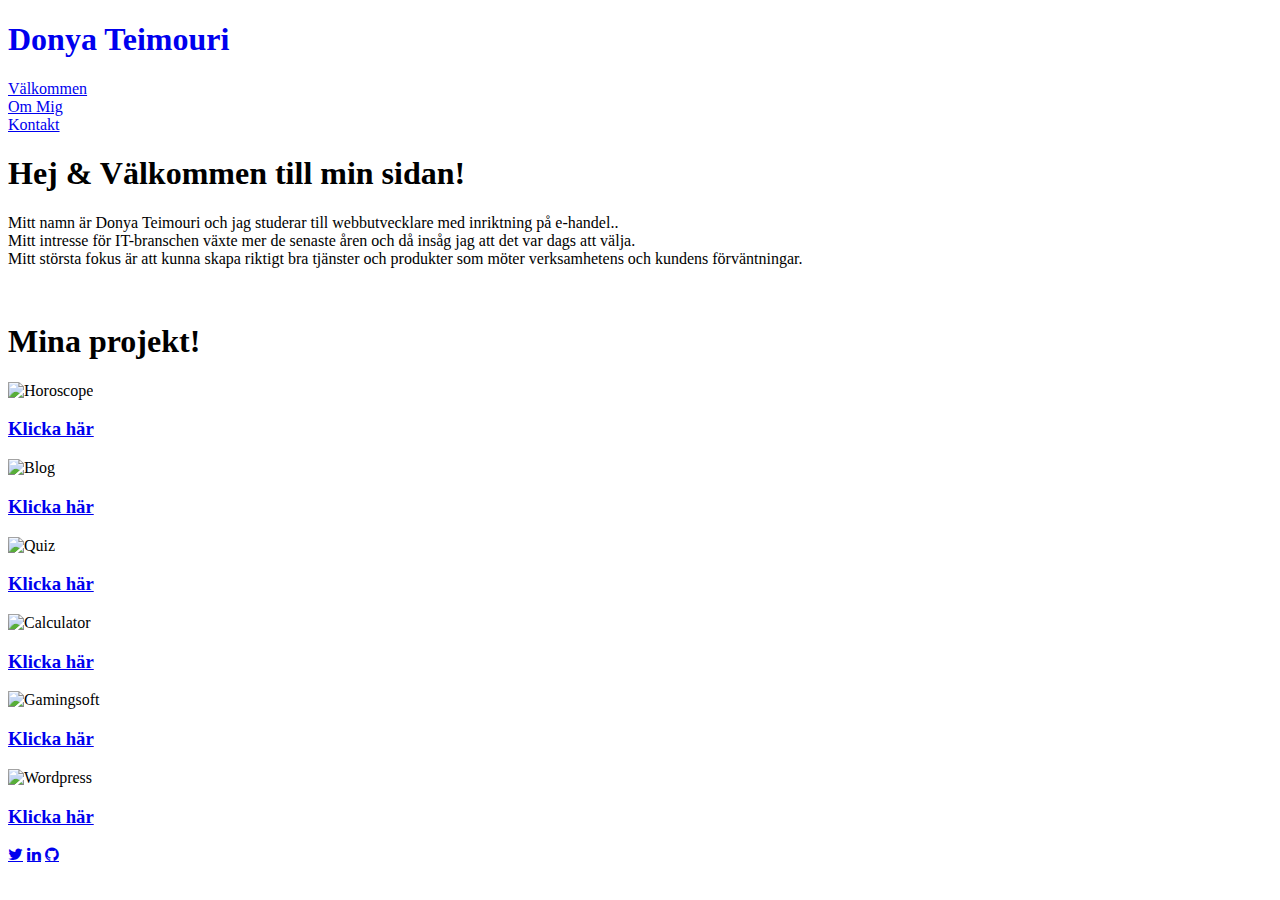
==== index.html @ cefd3fbf "index.html" ====
<!DOCTYPE html>
<html lang="en">
<head>
    <meta charset="UTF-8">
    <meta http-equiv="X-UA-Compatible" content="IE=edge">
    <meta name="viewport" content="width=device-width, initial-scale=1.0">
    <title>Donya Teimouri</title>
    <link rel="preconnect" href="https://fonts.googleapis.com"> 
    <link rel="preconnect" href="https://fonts.gstatic.com" crossorigin> 
    <link href="https://fonts.googleapis.com/css2?family=Playfair+Display:ital@1&display=swap" rel="stylesheet">
    <link rel="shortcut icon" href="./icon/logocv.png">
    <link rel="stylesheet" href="style.css">  
    <link rel="stylesheet" href="https://use.fontawesome.com/releases/v5.15.4/css/all.css" integrity="sha384-DyZ88mC6Up2uqS4h/KRgHuoeGwBcD4Ng9SiP4dIRy0EXTlnuz47vAwmeGwVChigm" crossorigin="anonymous"> 
    <link rel="preconnect" href="https://fonts.googleapis.com">
    <link rel="preconnect" href="https://fonts.gstatic.com" crossorigin>
    <link rel="preconnect" href="https://fonts.googleapis.com">
    <link rel="preconnect" href="https://fonts.gstatic.com" crossorigin>
    <link href="https://fonts.googleapis.com/css2?family=Assistant:wght@300&family=Cinzel&family=Lora:ital@1&family=Roboto:wght@700&family=Shalimar&display=swap" rel="stylesheet">    
    <link rel="preconnect" href="https://fonts.googleapis.com"> 
    <link rel="preconnect" href="https://fonts.gstatic.com" crossorigin> 
    <link href="https://fonts.googleapis.com/css2?family=Dancing+Script:wght@500&family=Great+Vibes&display=swap" rel="stylesheet">
    <meta name="viewport" content="width=device-width, initial-scale=1.0">
    <link rel="stylesheet" href="https://cdnjs.cloudflare.com/ajax/libs/font-awesome/4.7.0/css/font-awesome.min.css">
</head>
<body>
    <header>
        <a class="headerbackground" href="./index.html" style="text-decoration: none;"><h1 id="name">Donya Teimouri</h1>
    <div class="divcontainer">
        <div class="menu"><a href="./index.html" class="menu">Välkommen</a></div>  
        <div class="menu"><a href="./personligt.html" class="menu">Om Mig</a></div>     
        <div class="menu"><a href="./kontakt.html" class="menu">Kontakt</a></div>
    </div>
    </header>
    <main>
        <section id="indexContainer">

            <div class="paragraf">
                <h1 id="h1">Hej & Välkommen till min sidan!</h1>

            </div>

            <div>
                <p class="personligt">
                    Mitt namn är Donya Teimouri och jag studerar till webbutvecklare med inriktning på e-handel..
                    <br>
                    Mitt intresse för IT-branschen växte mer de senaste åren och då insåg jag att det var dags att välja.
                    <br> 
                    Mitt största fokus är att kunna skapa riktigt bra tjänster och produkter som möter verksamhetens och kundens förväntningar.
                </p>               
            </div>            
        </section>
        <br>

       
        <div>
            <h1 id="h1">Mina projekt!</h1>

        </div>

        <div class="projectsContainer">

            <div class="imgContainer" id="projectImage">
                <img id="imgBox" src="./project/horoscope.png" alt="Horoscope">
                <a class="centered" href="https://github.com/donyateimouri/Horoscope" target="_blank"><h3>Klicka här</h3></a>
            </div> 

            <div class="imgContainer" id="projectImage">
                <img id="imgBox" src="./project/Blog.png" alt="Blog">
                <a class="centered" href="https://github.com/Jhoggen/wp-projektarbete" target="_blank"><h3>Klicka här</h3></a>             
            </div>
            <div class="imgContainer" id="projectImage">
                <img id="imgBox" src="./project/quiz.png" alt="Quiz">
                <a class="centered" href="https://github.com/donyateimouri/Final-Twisted-Stories2" target="_blank"><h3>Klicka här</h3></a>             
            </div>
            <div class="imgContainer" id="projectImage">
                <img id="imgBox" src="./project/MyContacts.png" alt="Calculator">
                <a class="centered" href="https://github.com/donyateimouri/My-Contacts" target="_blank"><h3>Klicka här</h3></a>             
            </div>
           
            <div class="imgContainer" id="projectImage">
                <img id="imgBox" src="./project/ER-diagram.png" alt="Gamingsoft">
                <a class="centered" href="https://drive.google.com/drive/u/0/my-drive" target="_blank"><h3>Klicka här</h3></a>             
            </div>
            <div class="imgContainer" id="projectImage">
                <img id="imgBox" src="./project/labb1.png" alt="Wordpress">
                <a class="centered" href="https://github.com/donyateimouri/desktop-tutorial" target="_blank"><h3>Klicka här</h3></a>             
            </div>
           
        </div>

        </div>
        


        
    </main>
    
    <footer>
        <div class="icon">
            <a href="https://twitter.com/home" target="_blank" class="fa fa-twitter"></a>
            <a href="https://www.linkedin.com/feed/?trk=guest_homepage-basic_nav-header-signin" target="_blank" class="fa fa-linkedin"></a>
            <a href="https://github.com/donyateimouri" target="_blank" class="fa fa-github"></a>
            
        </div>

    </footer>



</body>
</html>
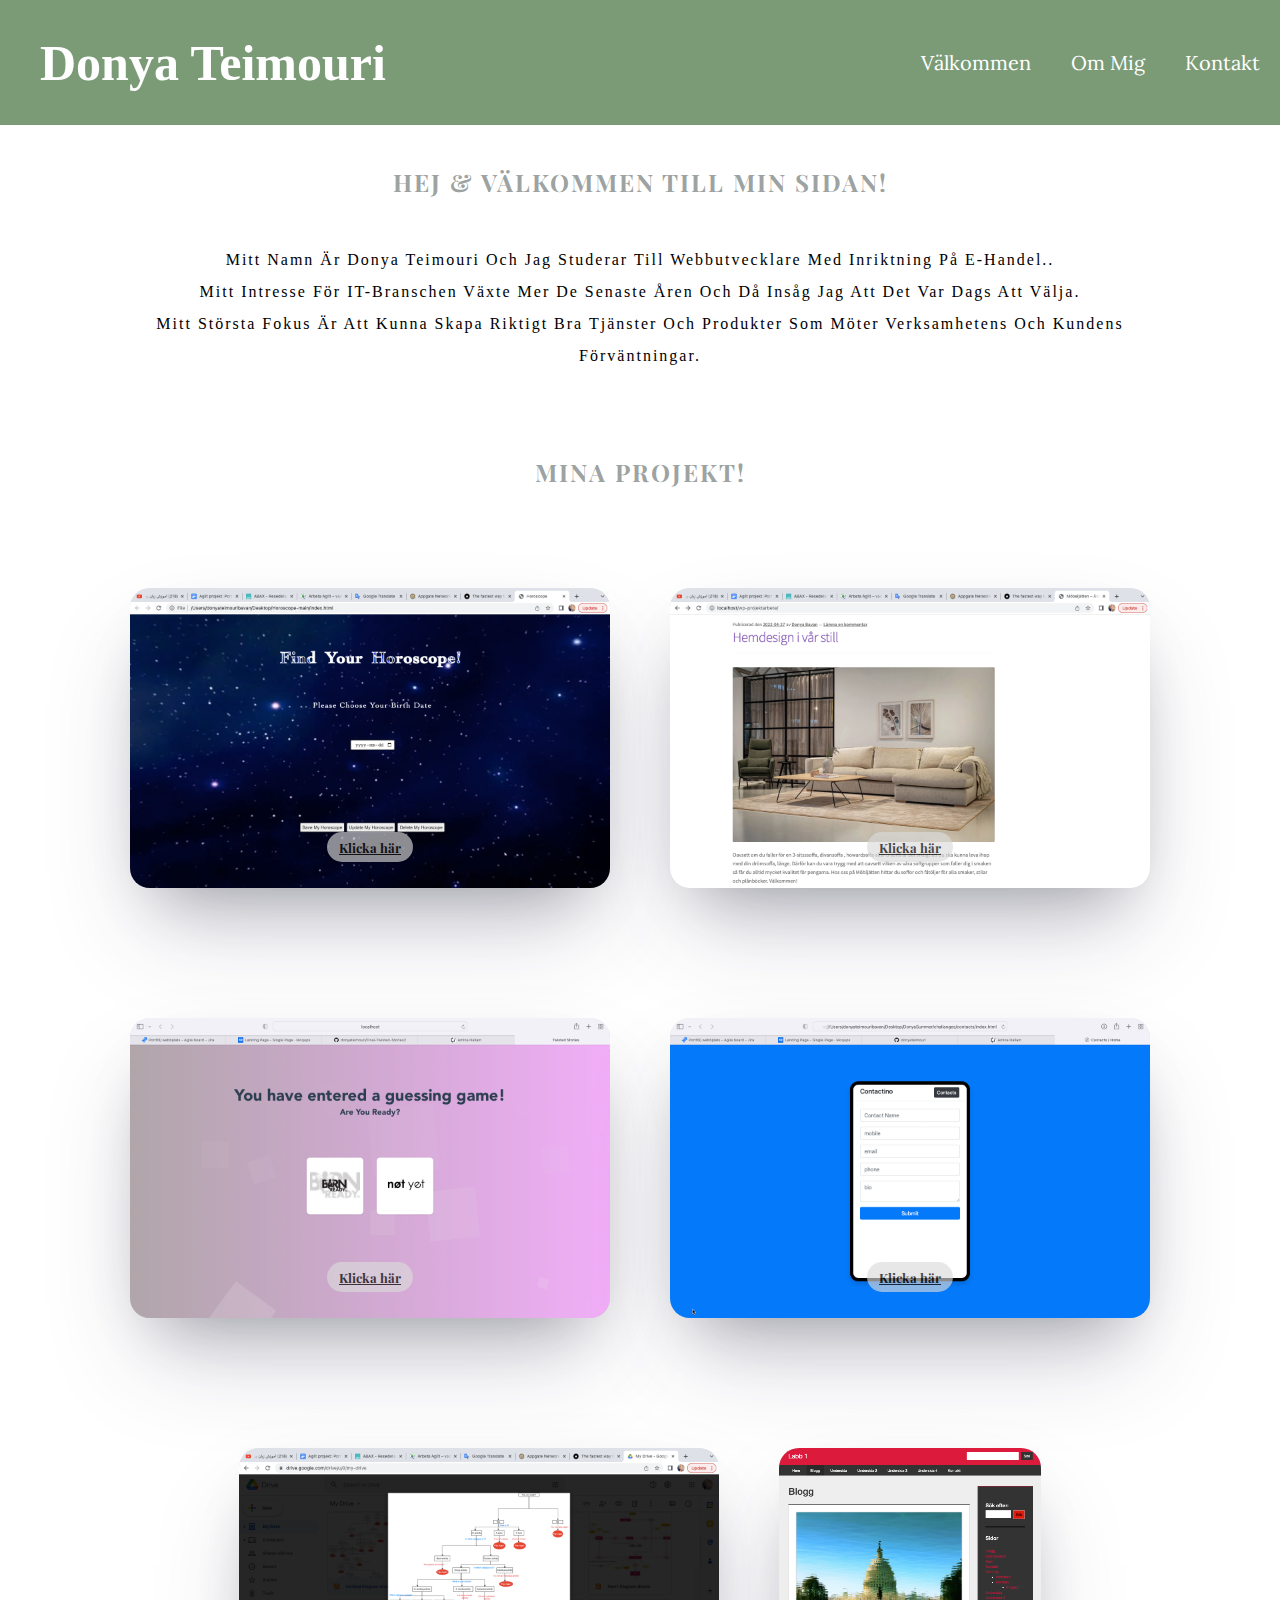
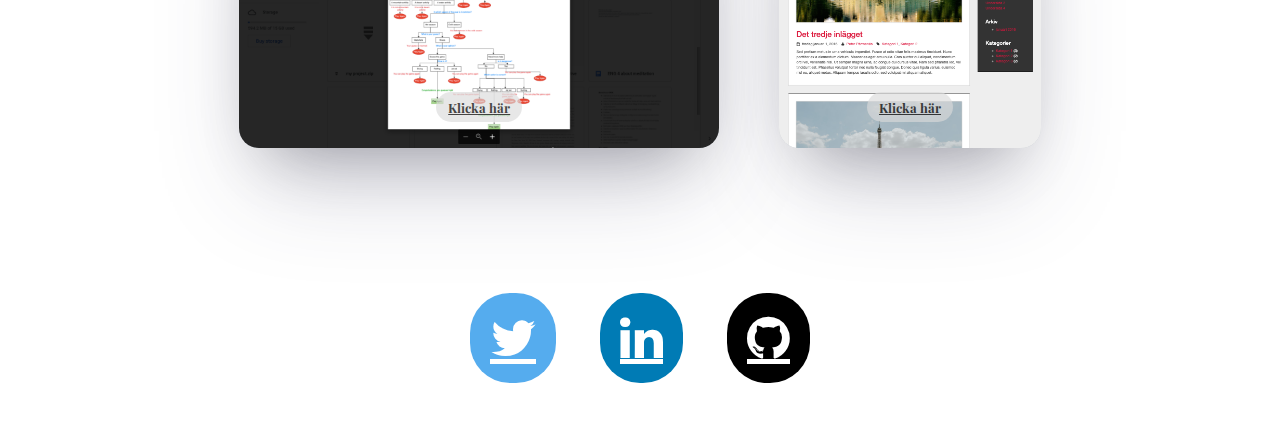
==== commit 8066a1a5: "my-cv" ====
--- a/index.html
+++ b/index.html
@@ -61,29 +61,29 @@
 
             <div class="imgContainer" id="projectImage">
                 <img id="imgBox" src="./project/horoscope.png" alt="Horoscope">
-                <a class="centered" href="https://github.com/donyateimouri/Horoscope" target="_blank"><h3>Klicka här</h3></a>
+                <a class="centered" href="#" target="_blank"><h3>Klicka här</h3></a>
             </div> 
 
             <div class="imgContainer" id="projectImage">
                 <img id="imgBox" src="./project/Blog.png" alt="Blog">
-                <a class="centered" href="https://github.com/Jhoggen/wp-projektarbete" target="_blank"><h3>Klicka här</h3></a>             
+                <a class="centered" href="#" target="_blank"><h3>Klicka här</h3></a>             
             </div>
             <div class="imgContainer" id="projectImage">
                 <img id="imgBox" src="./project/quiz.png" alt="Quiz">
-                <a class="centered" href="https://github.com/donyateimouri/Final-Twisted-Stories2" target="_blank"><h3>Klicka här</h3></a>             
+                <a class="centered" href="#" target="_blank"><h3>Klicka här</h3></a>             
             </div>
             <div class="imgContainer" id="projectImage">
                 <img id="imgBox" src="./project/MyContacts.png" alt="Calculator">
-                <a class="centered" href="https://github.com/donyateimouri/My-Contacts" target="_blank"><h3>Klicka här</h3></a>             
+                <a class="centered" href="#" target="_blank"><h3>Klicka här</h3></a>             
             </div>
            
             <div class="imgContainer" id="projectImage">
                 <img id="imgBox" src="./project/ER-diagram.png" alt="Gamingsoft">
-                <a class="centered" href="https://drive.google.com/drive/u/0/my-drive" target="_blank"><h3>Klicka här</h3></a>             
+                <a class="centered" href="#" target="_blank"><h3>Klicka här</h3></a>             
             </div>
             <div class="imgContainer" id="projectImage">
                 <img id="imgBox" src="./project/labb1.png" alt="Wordpress">
-                <a class="centered" href="https://github.com/donyateimouri/desktop-tutorial" target="_blank"><h3>Klicka här</h3></a>             
+                <a class="centered" href="#" target="_blank"><h3>Klicka här</h3></a>             
             </div>
            
         </div>
--- a/style.css
+++ b/style.css
@@ -0,0 +1,663 @@
+* {
+    box-sizing: border-box;
+}
+
+html {
+    scroll-behavior: smooth;
+}
+
+body {
+    margin: 0;
+    padding: 0;
+}
+header {
+    display: flex;
+    flex-wrap: wrap;
+    min-height: 80px;
+    background-color: #43713db3;
+    flex-grow: 5;
+}
+
+.headerbackground {
+    background-color: #9bb4b003;
+}
+
+#name {
+    font-size: 50px;
+    color: white;
+    display: flex;
+    flex-grow: 1;
+    align-items: center;
+    align-content: center;
+    padding-left: 40px;
+    text-decoration: none;
+    text-underline-offset: none;
+}
+
+.divcontainer {
+    font-family: 'Assistant', sans-serif;
+    font-family: 'Cinzel', serif;
+    font-family: 'Lora', serif;
+    font-size: 20px;
+    flex-direction: row;
+    flex-grow: 6;
+    display: flex;
+    min-height: 80px;
+    background-color: #9bb4b003;
+    color: white;
+    justify-content: flex-end;
+}
+
+.menu {
+    color: white;
+    text-decoration: none;
+    display: flex;
+    align-items: center;
+    justify-self: center;
+    justify-content: center;
+    padding: 10px;
+    
+}
+
+#h1 {
+    font-family: 'Playfair Display', serif;
+    text-transform: uppercase;
+    font-size: 1.5em; 
+    letter-spacing: 2px;
+    color: #9aa1a0f7;
+    display: flex;
+    flex-grow: 6;
+    margin-bottom: 30px;
+    gap: 10px; 
+    justify-content: center; 
+}
+
+.valkommen {
+    margin-left: 100px;
+    font-family: 'Playfair Display', serif;
+    text-transform: uppercase;
+    font-size: 1em; 
+    letter-spacing: 2px;
+    color: #6e7372f7;
+    display: flex;
+    flex-grow: 6;
+    margin-bottom: 30px;
+    gap: 10px; 
+}
+
+#container {
+    display: flex;
+    flex-direction: column;
+    justify-content: center;
+    align-items: center;
+    margin: 40px; 
+}
+
+#indexContainer {
+    display: flex;
+    flex-direction: column;
+    justify-content: center;
+    align-items: center;
+    text-align: center;
+}
+
+
+.paragraf {
+    width: 100%;
+    height: 80%;
+    padding-top: 25px;
+}
+.presentation {
+    font-family: Georgia, 'Times New Roman', Times, serif;
+    letter-spacing: 2px;
+    color: black;
+    line-height: 2;
+}
+
+.kontaktPresentation {
+    padding: 40px; 
+    font-family: Georgia, 'Times New Roman', Times, serif;
+    letter-spacing: 2px;
+    color: black;
+    line-height: 2;
+
+    object-fit: cover;
+    width: 400px;
+    height: 500px;
+    box-shadow: 10px 10px 5px #aaaaaa;
+    display: flex;
+    justify-content: center;
+    align-items: center;
+}
+
+.photo {
+    width: 400px;
+    height: 500px;
+    max-height: 30em;
+    object-fit: cover;
+    margin-top: 10px;
+    border-radius: 40px;
+    flex-wrap: nowrap;
+    box-shadow: 10px 10px 20px #afa9a9;
+    
+}
+
+
+.positionimg {
+    display: flex;
+    justify-content: center;
+}
+
+
+.secondcontainer {
+    font-family: Georgia, 'Times New Roman', Times, serif;
+    text-transform: uppercase;
+    color: #9aa1a0f7;
+    
+}
+
+.personligt, .kunskap {
+    font-family: Georgia, 'Times New Roman', Times, serif;
+    text-transform: capitalize;
+    margin-left: 100px; 
+    margin-right: 100px;
+    margin-bottom: 50px;
+    letter-spacing: 2px;
+    color: black;
+    line-height: 2;
+
+}
+
+.personligt {
+    text-align: center;
+}
+
+.karriar {
+    font-family: Georgia, 'Times New Roman', Times, serif;
+    text-transform: capitalize;
+
+    margin-right: 100px;
+    margin-bottom: 50px;
+    letter-spacing: 2px;
+    color: black;
+    line-height: 2;
+}
+
+#careerImg {
+    width: 500px;
+    height: 330px;
+}
+
+#thirdContainer {
+    display: flex;
+    flex-direction: row;
+    justify-content: center;
+    
+}
+
+#indexBox {
+    font-family: Georgia, 'Times New Roman', Times, serif;
+    text-transform: uppercase;
+    color: #947f7fa1;
+    border: 4px solid #9aa1a0f7;
+    margin-left: 150px;
+    margin-right: 150px;
+    margin-bottom: 100px;
+    padding: 50px;
+    box-shadow: 10px 10px 20px #aaaaaa;
+}
+
+.container {
+    width: 100%;
+    height: 50px;
+    background-color: white;
+}
+
+
+.portfolj {
+    font-family: Georgia, 'Times New Roman', Times, serif;
+    margin-top: 5%;
+    margin-left: 100px; 
+    letter-spacing: 2px;
+    color: black;
+    text-transform: capitalize;
+
+}
+
+.wavesImg {
+    width: 100%;
+    height: 400px;
+}
+
+
+
+input[type=text], select, textarea {
+    width: 100%;
+    padding: 12px;
+    border: 1px solid rgb(187, 184, 184);
+    border-radius: 4px;
+    box-sizing: border-box;
+    margin-top: 6px;
+    margin-bottom: 16px;
+    resize: vertical;
+    background-color: white;
+  }
+  
+  input[type=submit] {
+    background-color: #667d7ab3;
+    color: white;
+    padding: 12px 20px;
+    border: none;
+    border-radius: 4px;
+    cursor: pointer;
+  }
+  
+  input[type=submit]:hover {
+    background-color: #947f7fa1;
+  }
+  
+  .formular {
+    font-family: Georgia, 'Times New Roman', Times, serif;
+    border-radius: 5px;
+    background-color: #f2f2f2;
+    padding: 50px;
+    margin: 50px;
+  }
+
+
+.footer {
+    display: flex;
+    height: 150px;
+    color: white;
+    flex-grow: 5;
+    align-items: center;
+    justify-items: center;
+    justify-content: center;
+
+}
+
+
+.icon {
+    display: flex;
+    align-items: center;
+    justify-items: center;
+    justify-content: center;
+    font-size: 50px;
+    gap: 40px; 
+    padding: 40px; 
+}
+
+
+.fa {  
+    font-size: 40px;
+    padding: 20px;   
+    margin: 5px 2px;  
+    border-radius: 40px; 
+  }  
+
+.fa:hover {
+    background-color: #3d4246;
+    opacity: 0.85;
+}
+   
+  .fa-twitter {  
+    background: #55ACEE;  
+    color: white; 
+    font-size: 40px;
+    border-radius: 40px; 
+  } 
+
+  .fa-linkedin {  
+    background: #007bb5;  
+    color: white;
+    border-radius: 40px;  
+    font-size: 40px;
+  }  
+  .fa-github {  
+    color: white; 
+    background-color: black; 
+    border-radius: 40px;
+    font-size: 80px;
+    
+  } 
+
+ 
+
+  .contactHeader {
+    font-family: 'Playfair Display', serif;
+    text-transform: uppercase;
+    font-size: 2em; 
+    letter-spacing: 2px;
+    color: #9aa1a0f7;
+    display: flex;
+    flex-grow: 6;
+    justify-content: center;
+  }
+
+
+  .contactDiv {
+    display: flex;
+    justify-content: center;
+    object-fit: cover;
+    height: 300px;
+    box-shadow: 0px 10px 5px #aaaaaa;
+    border-radius: 5px;
+  }
+
+  img {
+      height: 100px;
+  }
+
+  .contactIcons {
+    display: flex;
+    flex-direction: row;
+    justify-content: center;
+    padding-top: 20px;
+    gap: 100px; 
+      
+  }
+
+  .adressContainer, .phoneContainer, .emailContainer {
+      display: flex;
+      flex-direction: column;
+      justify-content: center;
+      align-items: center;
+  }
+
+  .projectsContainer {
+    display: flex;
+    flex-wrap: wrap;
+    justify-content: center;
+    gap: 60px;
+    width: 100%;
+    margin-bottom: 100px;
+  }
+  
+  #projectImage {
+    display: flex;
+    justify-content: center;
+    
+    height: 100%; 
+  }
+  
+  #imgBox {
+    object-fit: cover;
+    height: 300px;
+    /* box-shadow: 10px 10px 20px #aaaaaa; */
+    box-shadow: rgba(50, 50, 93, 0.25) 0px 50px 100px -20px, rgba(0, 0, 0, 0.3) 0px 30px 60px -30px, rgba(10, 37, 64, 0.35) 0px -2px 6px 0px inset;
+    
+    border-radius: 20px;
+    transition: all 0.2s ease-in;
+  }
+  
+  #imgBox:hover {
+  background-color: #3d4246;
+  opacity: 0.85; 
+  transform: scale(1.02);
+  
+  }
+
+.imgContainer {
+position: relative;
+text-align: center;
+color: white;
+padding-top: 70px;
+}
+
+.centered {
+font-family: 'Playfair Display', serif;
+position: absolute;
+display: flex;
+top: 89%;
+left: 50%;
+transform: translate(-50%, -50%);
+font-size: 11px;
+font-weight: bolder;
+color: #171515;
+background-color: #dbdbdbcc;
+border-radius: 20px;
+height: 30px;
+padding: 7px 12px;
+opacity: 0.80;
+justify-content: center;
+align-items: center;
+margin: 0px !important;
+}
+
+@media  screen and (max-width: 1095px) {
+    .footer {
+        width: 100%;
+        height: auto;
+    }
+    .icon {
+        width: 100%;
+        height: auto;
+    }
+    #name {
+        object-fit: contain;
+        width: auto;
+    }
+    header {
+        display: flex;
+        flex-wrap: wrap;
+    }   
+}
+
+
+@media  screen and (max-width: 980px) {
+    
+    #thirdContainer {
+        flex-direction: column;
+        align-items: center;
+    }
+}
+
+
+@media  screen and (max-width: 720px) {
+    #imgBox {
+        height: 250px;
+    }
+    
+    .projectsContainer {
+        flex-direction: column;
+        align-items: center;
+        flex-wrap: nowrap;
+    }
+}
+
+
+@media  screen and (max-width: 660px) {
+    .contactIcons {
+        gap: 50px; 
+    }
+    
+}
+
+@media screen and (max-width: 630px) {
+
+    #imgBox {
+        height: 350px;
+    }
+
+    .divcontainer {
+        display: flex;
+        width: auto; 
+        flex-wrap: wrap;
+        
+    }
+
+    #name {
+        display: none; 
+        height: 0;
+        margin-left: 0px;
+        flex-basis: 0%;
+    }
+
+    .menu {
+    display: flex;
+    align-items: center;
+    justify-self: center;
+    justify-content: center;
+    margin-top: 5px;
+
+    
+    }
+    
+    .photo {
+        position: static;
+        padding: 0; 
+    }
+
+    .paragraf {
+        padding: 10px;
+    }
+
+    .presentation {
+        margin: 15px; 
+        padding: 10px;
+    }
+    .main {
+        padding: 0; 
+    }
+    .div {
+        margin: 0; 
+    }
+    .divcontainer {
+        padding-left: 0; 
+    }
+    .valkommen {
+        width: 100%;
+        margin: 15px; 
+        display: flex;
+        align-items: center;
+        justify-content: center;
+        align-content: center;
+        padding: 10px; 
+    }
+    .personligt {
+        margin-left: 60px; 
+        margin-right: 60px; 
+    }
+    .karriar {
+        margin: 0;
+        padding: 10px; 
+    }
+    .kunskap {
+        margin: 15px; 
+        padding: 10px;
+    }
+
+    .footer .icon {
+        width: auto;
+        justify-content: flex-end;
+    }
+
+    #h1 {
+        font-size: 25px;
+    }
+
+    #careerImg {
+        width: 400px;
+        height: 300px;
+    }
+
+    .fa-discord {
+        font-size: 51px;
+    }
+
+    .centered {
+        height: 60px; 
+    }
+    
+ }
+
+ @media screen and (max-width: 530px) {
+
+    img {
+        height: 60px;
+    }
+   
+    .contactIcons {
+        gap: 30px; 
+    }
+
+    .contactDiv {
+        height: 260px; 
+    }
+
+    .icon {
+        gap: 28px; 
+    }
+
+    .fa-discord {
+        font-size: 51px;
+    }
+
+    #imgBox {
+        height: 180px;
+    }
+
+ }
+
+
+ @media screen and (max-width: 450px) {
+
+    #imgBox {
+        height: 160px;
+    }
+
+    .icon {
+        font-size: 20px;
+        gap: 15px;
+    }
+
+    #h1 {
+        font-size: 25px;
+    }
+
+    h3 {
+        font-size: 10px;
+    }
+
+    .photo {
+        width: 80%;
+    }
+
+    #careerImg {
+        width: 350px;
+        height: 250px;
+    }
+
+    .fa-discord {
+        font-size: 19px;
+    }
+
+ }
+
+ @media screen and (max-width: 350px) {
+
+    #imgBox {
+        height: 180px;
+    }
+
+    .icon {
+        font-size: 15px;
+        gap: 10px; 
+    }
+
+    #h1 {
+        font-size: 20px;
+    }
+
+    h3 {
+        font-size: 10px;
+    }
+
+    #careerImg {
+        width: 250px;
+        height: 180px;
+    }
+
+
+ }
+ 